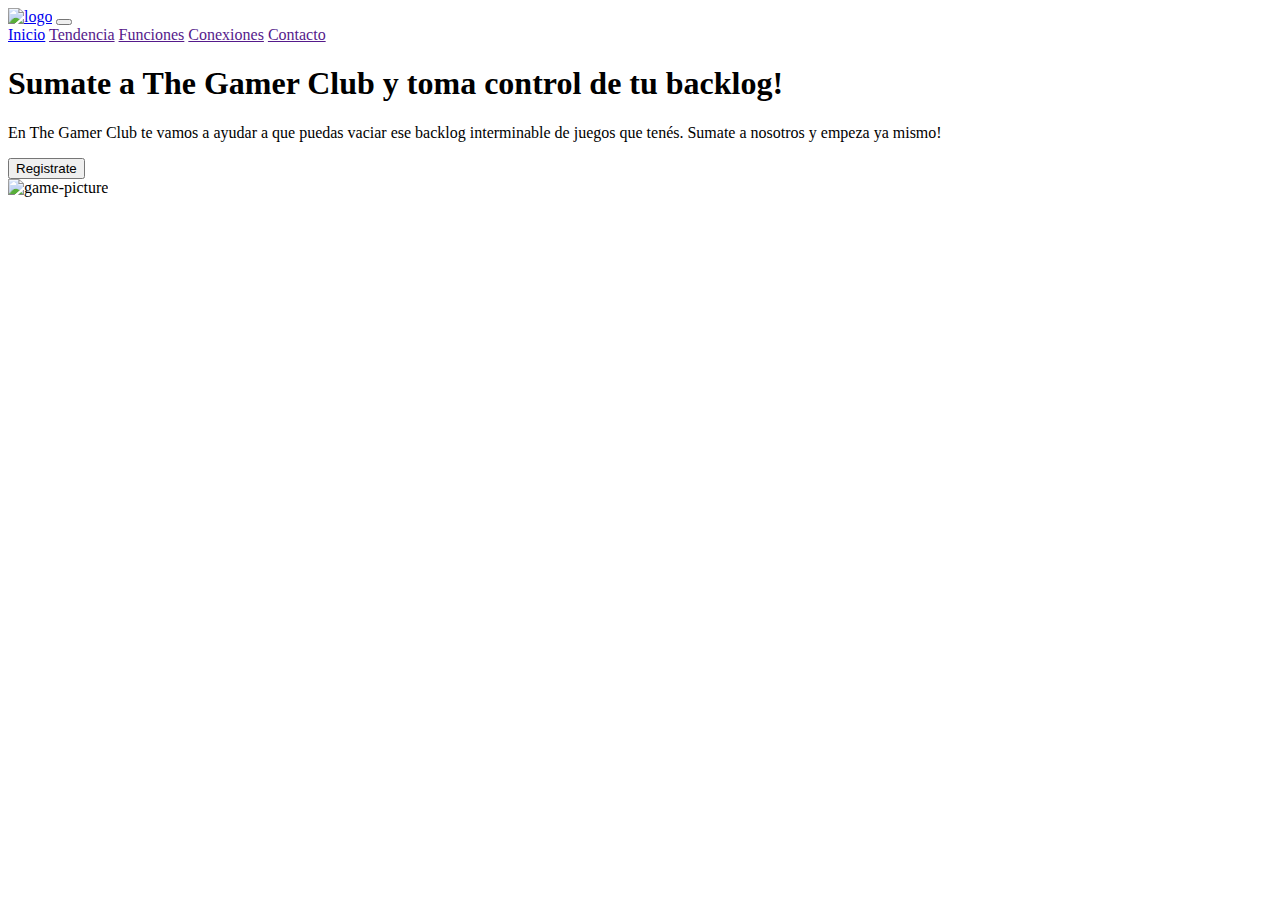
==== index.html @ b5af59c9 "Se creo la estructura del index.html" ====
<!DOCTYPE html>
<html lang="en">

<head>
    <meta charset="UTF-8" />
    <meta http-equiv="X-UA-Compatible" content="IE=edge" />
    <meta name="viewport" content="width=device-width, initial-scale=1.0" />
    <meta name="description"
        content="Sumá los juegos que tenés en tu backlog, revisa las estadísticas y comenza a jugar" />
    <meta name="keywords"
        content="juegos, games, tracker, backlog, game store, plataformas, consolas, pc, computadora" />
    <title>Inicio</title>
    <link href="https://cdn.jsdelivr.net/npm/bootstrap@5.2.2/dist/css/bootstrap.min.css" rel="stylesheet"
        integrity="sha384-Zenh87qX5JnK2Jl0vWa8Ck2rdkQ2Bzep5IDxbcnCeuOxjzrPF/et3URy9Bv1WTRi" crossorigin="anonymous" />
    <link rel="stylesheet" href="./css/style.css" />
    <link rel="preconnect" href="https://fonts.googleapis.com" />
    <link rel="preconnect" href="https://fonts.gstatic.com" crossorigin />
    <link href="https://fonts.googleapis.com/css2?family=Poppins:wght@100;300;400;500;700;900&display=swap"
        rel="stylesheet" />
</head>

<body>
    <script src="https://cdn.jsdelivr.net/npm/@popperjs/core@2.11.6/dist/umd/popper.min.js"
        integrity="sha384-oBqDVmMz9ATKxIep9tiCxS/Z9fNfEXiDAYTujMAeBAsjFuCZSmKbSSUnQlmh/jp3"
        crossorigin="anonymous"></script>
    <script src="https://cdn.jsdelivr.net/npm/bootstrap@5.2.2/dist/js/bootstrap.min.js"
        integrity="sha384-IDwe1+LCz02ROU9k972gdyvl+AESN10+x7tBKgc9I5HFtuNz0wWnPclzo6p9vxnk"
        crossorigin="anonymous"></script>
    <header>
        <nav class="navbar navbar-expand-lg bg-light bg-transparent">
            <div class="container-fluid">
                <a class="navbar-brand" href="#"><img src="" alt="logo" /></a>
                <button class="navbar-toggler navbar-dark" type="button" data-bs-toggle="collapse"
                    data-bs-target="#navbarNavAltMarkup" aria-controls="navbarNavAltMarkup" aria-expanded="false"
                    aria-label="Toggle navigation">
                    <span class="navbar-toggler-icon"></span>
                </button>
                <div class="collapse navbar-collapse" id="navbarNavAltMarkup">
                    <div class="navbar-nav">
                        <a class="nav-link active" aria-current="page" href="#">Inicio</a>
                        <a class="nav-link" href="">Tendencia</a>
                        <a class="nav-link" href="">Funciones</a>
                        <a class="nav-link" href="">Conexiones</a>
                        <a class="nav-link" href="">Contacto</a>
                    </div>
                </div>
            </div>
        </nav>
    </header>
    <div class="hero">
        <div class="hero-text">
            <h1>Sumate a The Gamer Club y toma control de tu backlog!</h1>
            <p>
                En The Gamer Club te vamos a ayudar a que puedas vaciar ese backlog
                interminable de juegos que tenés. Sumate a nosotros y empeza ya mismo!
            </p>
            <button>Registrate</button>
        </div>
        <div class="hero-img">
            <img id="gow" src="" alt="game-picture" />
        </div>
    </div>
</body>

</html>
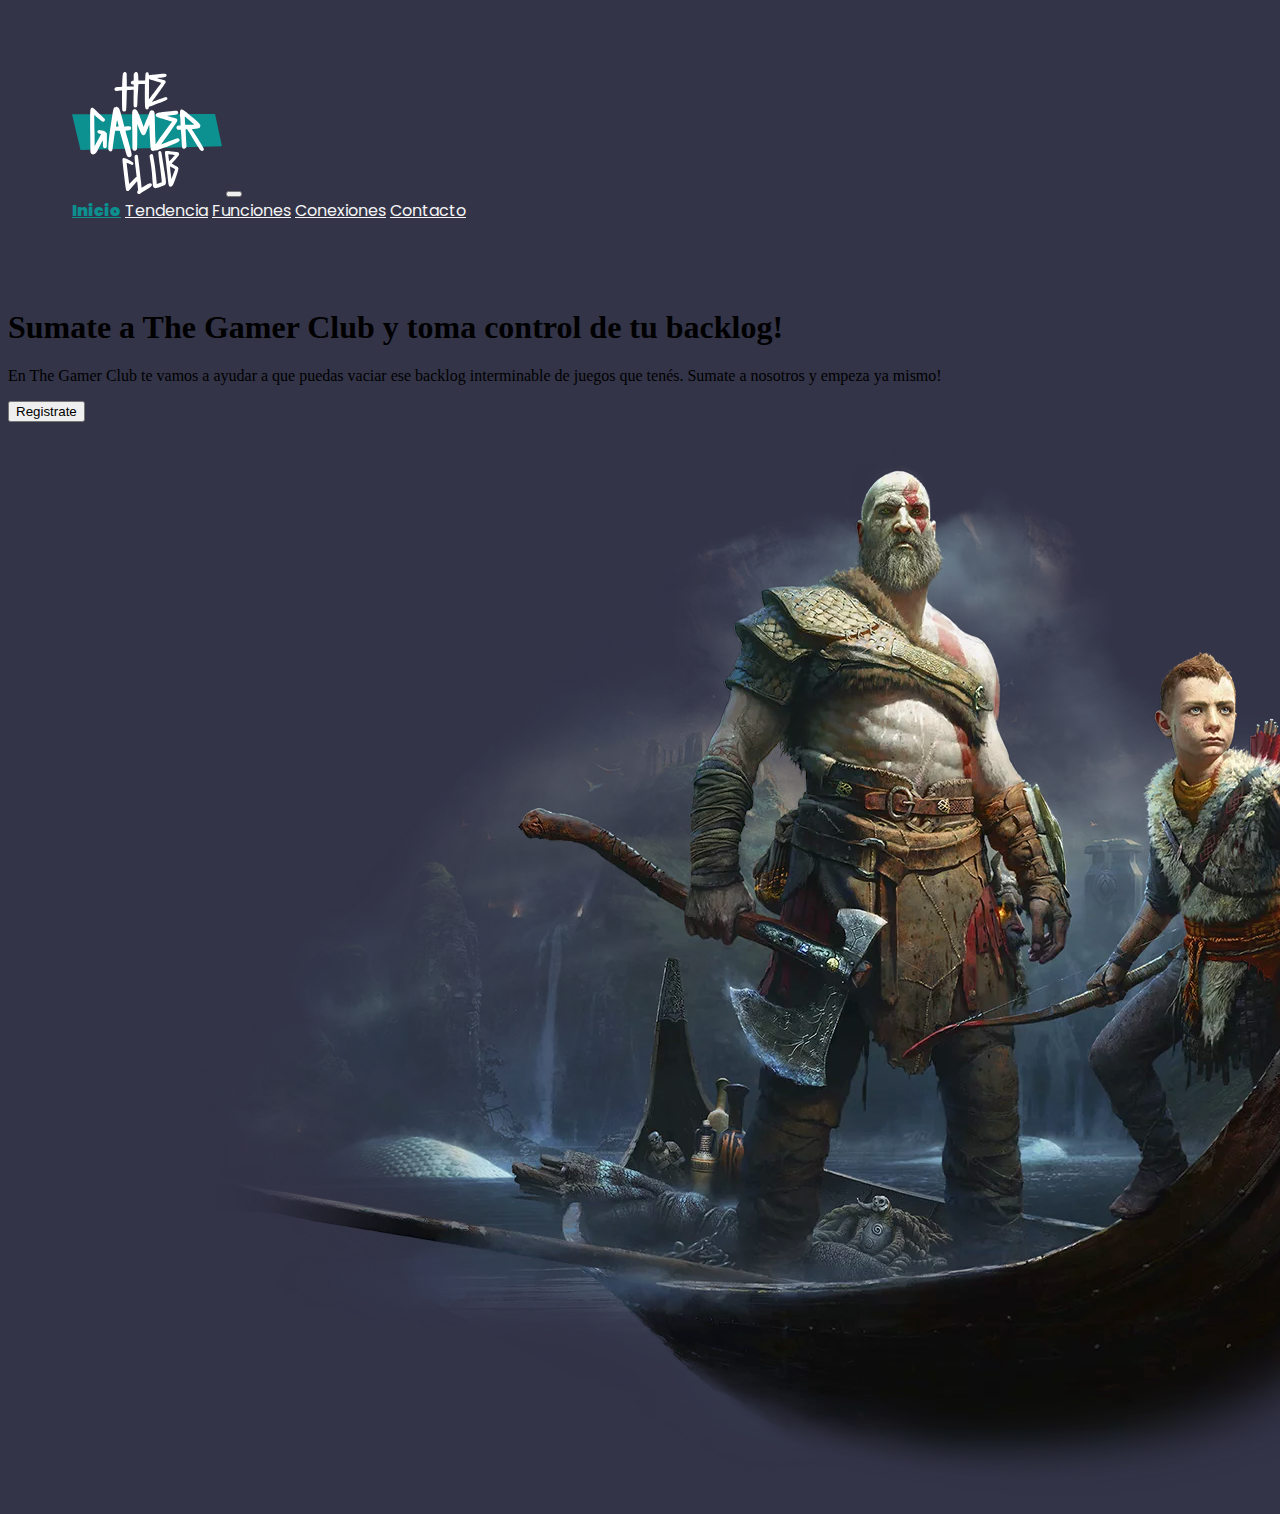
==== commit 11e94762: "Se agregaron mas _scss, recursos y se terminó de estilar el index.html mobile first" ====
--- a/index.html
+++ b/index.html
@@ -27,9 +27,10 @@
         integrity="sha384-IDwe1+LCz02ROU9k972gdyvl+AESN10+x7tBKgc9I5HFtuNz0wWnPclzo6p9vxnk"
         crossorigin="anonymous"></script>
     <header>
+        <!-- Navbar de Boostrap-->
         <nav class="navbar navbar-expand-lg bg-light bg-transparent">
             <div class="container-fluid">
-                <a class="navbar-brand" href="#"><img src="" alt="logo" /></a>
+                <a class="navbar-brand" href="#"><img src="./resources/logo.svg" alt="logo" /></a>
                 <button class="navbar-toggler navbar-dark" type="button" data-bs-toggle="collapse"
                     data-bs-target="#navbarNavAltMarkup" aria-controls="navbarNavAltMarkup" aria-expanded="false"
                     aria-label="Toggle navigation">
@@ -38,7 +39,7 @@
                 <div class="collapse navbar-collapse" id="navbarNavAltMarkup">
                     <div class="navbar-nav">
                         <a class="nav-link active" aria-current="page" href="#">Inicio</a>
-                        <a class="nav-link" href="">Tendencia</a>
+                        <a class="nav-link" href="./pages/trending.html">Tendencia</a>
                         <a class="nav-link" href="">Funciones</a>
                         <a class="nav-link" href="">Conexiones</a>
                         <a class="nav-link" href="">Contacto</a>
@@ -57,7 +58,7 @@
             <button>Registrate</button>
         </div>
         <div class="hero-img">
-            <img id="gow" src="" alt="game-picture" />
+            <img id="gow" src="./resources/ragnarok.png" alt="game-picture" />
         </div>
     </div>
 </body>
--- a/css/style.css
+++ b/css/style.css
@@ -0,0 +1,133 @@
+@charset "UTF-8";
+/** Navbar **/ /* Tipografías */
+/* Tamaños */
+/* H1 */
+/* p */
+/* Background Color */
+/* Main Colors */
+/** Body **/
+body {
+  background-color: #333448;
+}
+
+.navbar {
+  padding: 4rem;
+}
+
+.navbar-brand img {
+  width: 150px;
+}
+
+.navbar a.nav-link {
+  font-family: "Poppins", sans-serif;
+  color: whitesmoke;
+}
+
+.navbar a.nav-link.active {
+  font-family: "Poppins", sans-serif;
+  color: #0C9090;
+  font-weight: 900;
+}
+
+/* Extra small devices (phones, 320px and down) */
+@media screen and (max-width: 320px) {
+  .navbar {
+    padding: 1rem;
+  }
+  .navbar-toggler {
+    border: 0;
+  }
+  .navbar-brand img {
+    width: 100px;
+  }
+  .navbar a.nav-link {
+    font-family: "Poppins", sans-serif;
+    color: whitesmoke;
+  }
+  .navbar a.nav-link.active {
+    font-family: "Poppins", sans-serif;
+    color: #0C9090;
+    font-weight: 900;
+  }
+  /* <--- Home ---> */
+  .hero {
+    padding: 2rem;
+    display: flex;
+    flex-direction: column;
+    width: 100%;
+    height: 100%;
+    overflow: hidden;
+  }
+  .hero .hero-text h1 {
+    font-family: "Poppins", sans-serif;
+    font-weight: 900;
+    font-size: 2rem;
+    color: whitesmoke;
+    padding-right: 3rem;
+    padding-bottom: 2rem;
+    width: 100%;
+  }
+  .hero .hero-text p {
+    font-family: "Poppins", sans-serif;
+    font-weight: 400;
+    font-size: 1rem;
+    color: whitesmoke;
+    padding-bottom: 2rem;
+    width: 90%;
+  }
+  .hero .hero-text button {
+    border-radius: 100px;
+    padding: 0.8rem 1.6rem 0.8rem 1.6rem;
+    font-size: 1rem;
+    border-style: none;
+    background-color: transparent;
+    border: solid 2px whitesmoke;
+    color: whitesmoke;
+    font-family: "Poppins", sans-serif;
+    font-weight: 900;
+    margin-bottom: 2rem;
+  }
+  .hero .hero-text button:hover {
+    border-radius: 100px;
+    padding: 0.8rem 1.6rem 0.8rem 1.6rem;
+    font-size: 1rem;
+    border-style: none;
+    background-color: #0C9090;
+    border: solid 2px #0C9090;
+    color: whitesmoke;
+    font-family: "Poppins", sans-serif;
+    font-weight: 900;
+    margin-bottom: 2rem;
+  }
+  .hero-img {
+    width: 100%;
+  }
+  .hero-img #gow {
+    margin-left: -50%;
+    width: 200%;
+  }
+  /* <--- Tendencia ---> */
+  .trending {
+    padding: 2rem;
+    display: flex;
+    flex-direction: column;
+    width: 100%;
+    height: 100%;
+  }
+  .trending .trending-text h1 {
+    font-family: "Poppins", sans-serif;
+    font-weight: 900;
+    font-size: 2rem;
+    color: whitesmoke;
+    padding-bottom: 2rem;
+  }
+  .trending .trending-text p {
+    font-family: "Poppins", sans-serif;
+    font-weight: 400;
+    font-size: 1rem;
+    color: whitesmoke;
+    padding-bottom: 2rem;
+  }
+}
+
+/*# sourceMappingURL=style.css.map */
